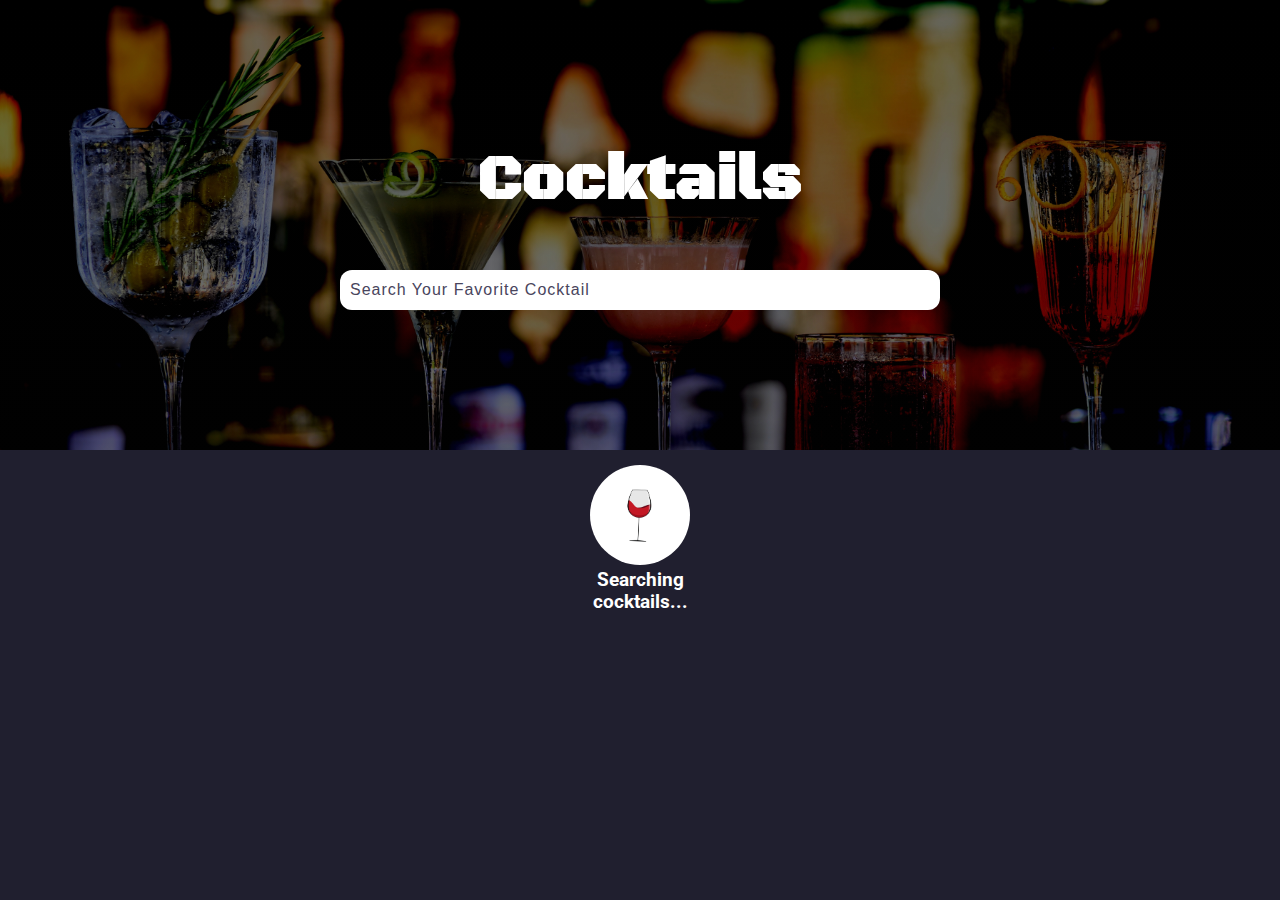
==== index.html @ aaa34863 "updated displaycocktails" ====
<!DOCTYPE html>
<html lang="en">
  <head>
    <meta charset="UTF-8" />
    <meta http-equiv="X-UA-Compatible" content="IE=edge" />
    <meta name="viewport" content="width=device-width, initial-scale=1.0" />
    <title>Cocktails API</title>
    <link rel="stylesheet" href="styles/style.css" />
  </head>
  <body>
      <form class="search-form">
        <h2>cocktails</h2>
        <input
          type="text"
          placeholder="search your favorite cocktail"
          name="drink"
        />
      </form>
    <section class="section cocktails">
      <article class="loading">
        <img src="images/wine-loading.gif" alt="loading" />
        <h3>Searching cocktails...</h3>
      </article>
      <h2 class="title hide"></h2>
      <!-- cocktails -->
      <div class="section-center"></div>
    </section>
    <script type="module" src="./app.js"></script>
  </body>
</html>
---- styles/style.css ----
@import url("https://fonts.googleapis.com/css2?family=Black+Ops+One&family=Roboto:ital,wght@0,300;0,400;0,500;0,700;0,900;1,300;1,400;1,500;1,700;1,900&display=swap");
*,
::after,
::before {
  margin: 0;
  padding: 0;
  box-sizing: border-box;
}

body {
  background-color: #201F2F;
  color: #FFF;
  font-family: "Roboto", sans-serif;
}

.search-form {
  min-height: 50vh;
  background-image: linear-gradient(rgba(0, 0, 0, 0.45), rgba(2, 2, 2, 0.45)), url("../images/cocktail-bg.jpg");
  background-size: cover;
  background-position: center;
  background-repeat: no-repeat;
  display: flex;
  align-items: center;
  justify-content: center;
  flex-direction: column;
}
.search-form h2 {
  font-size: 3em;
  font-family: "Black Ops One", cursive;
  text-transform: capitalize;
  margin-bottom: 50px;
}
.search-form input {
  width: 80%;
  max-width: 600px;
  height: 30px;
  outline: none;
  border: none;
  border-radius: 12px;
  background-color: #FFF;
  padding: 10px;
  color: #49455D;
  text-transform: capitalize;
  font-weight: 600;
  font-size: 12px;
}
.search-form input::-moz-placeholder {
  color: #49455D;
  letter-spacing: 1px;
  font-weight: 500;
  font-size: 12px;
}
.search-form input:-ms-input-placeholder {
  color: #49455D;
  letter-spacing: 1px;
  font-weight: 500;
  font-size: 12px;
}
.search-form input::placeholder {
  color: #49455D;
  letter-spacing: 1px;
  font-weight: 500;
  font-size: 12px;
}
.search-form input:focus {
  border: 2px solid #9E9DA3;
}

.loading {
  width: 100px;
  height: 100px;
  margin: 15px auto;
  text-align: center;
}
.loading img {
  -o-object-fit: cover;
     object-fit: cover;
  width: 100%;
  height: 100%;
  border-radius: 50%;
}

.hide {
  display: none;
}

.title {
  font-size: 14px;
  letter-spacing: 1px;
  text-align: center;
  font-family: "Black Ops One", cursive;
  text-transform: capitalize;
  padding: 50px 0;
}

.section-center {
  width: 90%;
  margin: 30px auto;
  padding: 10px;
  display: grid;
  grid-template-columns: 1fr 1fr;
  -moz-column-gap: 20px;
       column-gap: 20px;
  row-gap: 20px;
}
.section-center a {
  text-decoration: none;
  color: #FFF;
  text-transform: capitalize;
}
.section-center a .cocktail {
  position: relative;
}
.section-center a .cocktail img {
  width: 100%;
  border-radius: 10px;
  border: 2px solid #9E9DA3;
}
.section-center a .cocktail h3 {
  position: absolute;
  bottom: -5px;
  right: -10px;
  background-color: #49455D;
  padding: 5px;
  border-radius: 5px;
  font-size: 14px;
  letter-spacing: 1px;
}

@media screen and (min-width: 460px) {
  .section-center {
    display: grid;
    grid-template-columns: repeat(auto-fill, minmax(150px, auto));
  }
  .search-form input {
    height: 35px;
    font-size: 14px;
  }
  .search-form input::-moz-placeholder {
    font-size: 14px;
  }
  .search-form input:-ms-input-placeholder {
    font-size: 14px;
  }
  .search-form input::placeholder {
    font-size: 14px;
  }
  .search-form h2 {
    font-size: 3.2rem;
  }
  .section .title {
    font-size: 18px;
  }
}
@media screen and (min-width: 750px) {
  .section-center {
    display: grid;
    grid-template-columns: repeat(auto-fill, minmax(180px, 1fr));
  }
  .search-form input {
    height: 40px;
    font-size: 16px;
  }
  .search-form input::-moz-placeholder {
    font-size: 16px;
  }
  .search-form input:-ms-input-placeholder {
    font-size: 16px;
  }
  .search-form input::placeholder {
    font-size: 16px;
  }
  .search-form h2 {
    font-size: 3.6rem;
  }
  .section .title {
    font-size: 22px;
  }
}
@media screen and (min-width: 1200px) {
  .section-center {
    display: grid;
    grid-template-columns: repeat(auto-fill, minmax(200px, 1fr));
  }
  .search-form h2 {
    font-size: 4rem;
  }
  .section .title {
    font-size: 28px;
  }
}/*# sourceMappingURL=style.css.map */
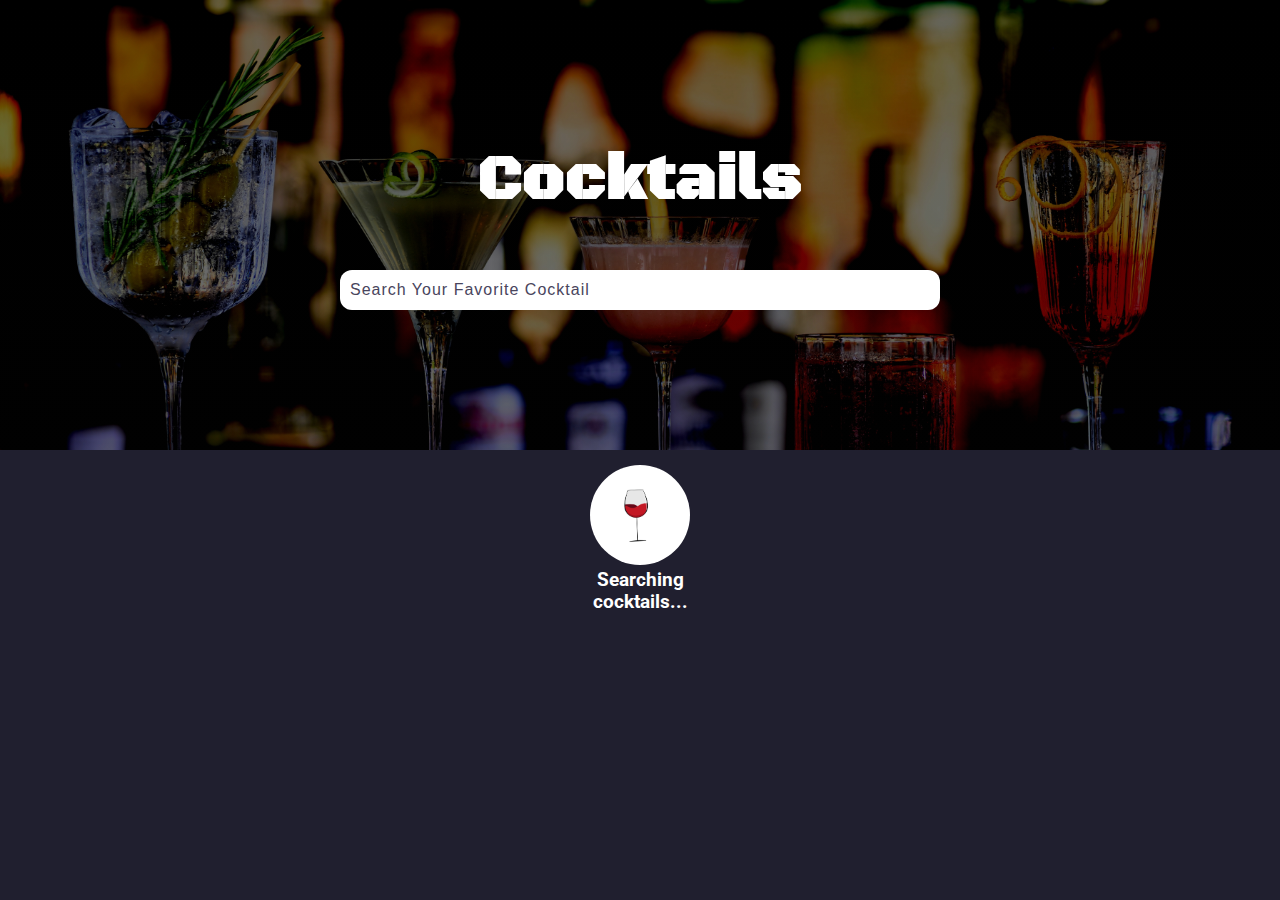
==== commit abbf8abf: "fixed the bug with the loading and changed tab images" ====
--- a/index.html
+++ b/index.html
@@ -5,6 +5,7 @@
     <meta http-equiv="X-UA-Compatible" content="IE=edge" />
     <meta name="viewport" content="width=device-width, initial-scale=1.0" />
     <title>Cocktails API</title>
+    <link rel="icon" href="images/png-cocktail.png">
     <link rel="stylesheet" href="styles/style.css" />
   </head>
   <body>
--- a/styles/style.css
+++ b/styles/style.css
@@ -80,10 +80,6 @@
   border-radius: 50%;
 }
 
-.hide {
-  display: none;
-}
-
 .title {
   font-size: 14px;
   letter-spacing: 1px;
@@ -91,6 +87,10 @@
   font-family: "Black Ops One", cursive;
   text-transform: capitalize;
   padding: 50px 0;
+}
+
+.hide {
+  display: none;
 }
 
 .section-center {
@@ -102,6 +102,9 @@
   -moz-column-gap: 20px;
        column-gap: 20px;
   row-gap: 20px;
+}
+.section-center.hide {
+  display: none;
 }
 .section-center a {
   text-decoration: none;
